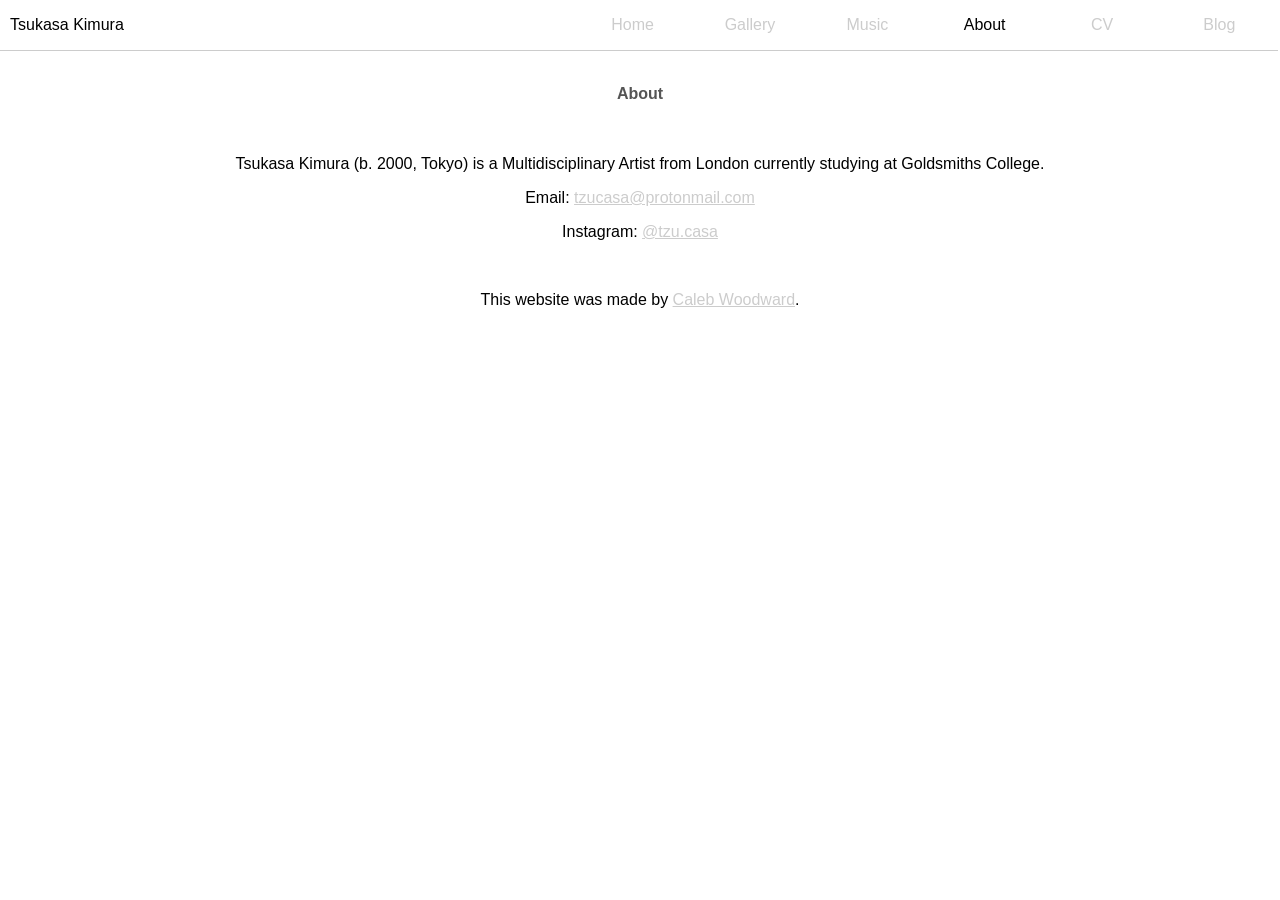
==== about.html @ 7b2ca41e "add everything" ====
<html>

  <head>
    <meta name="viewport" content="width=device-width, initial-scale=1.0">
    <link rel="stylesheet" href="stylesheet.css">
    <title>Tsukasa Kimura</title>
  </head>

  <body>

    <div class="page">

      <div class="header">

        <div class="title">
          <p>Tsukasa Kimura</p>
        </div>

        <div class="pages">
          <a href=index.html ><p>Home</p></a>
          <a href=gallery.html><p>Gallery</p></a>
          <a href=music.html ><p>Music</p></a>
          <a href=about.html  id="here"><p>About</p></a>
          <a href=cv.html><p>CV</p></a>
          <a href=blog.html><p>Blog</p></a>
        </div>

      </div>

      <div class="content">


        <p style="color:#fff;">.</p>
        <div class="container">
          <b style="color:#555;">About</b>
          <br><br><br>

          <p>Tsukasa Kimura (b. 2000, Tokyo) is a Multidisciplinary Artist from London currently studying at Goldsmiths College.</p>
          <p>Email: <a href="mailto:tzucasa@protonmail.com">tzucasa@protonmail.com</a></p>
          <p>Instagram: <a href="https://www.instagram.com/tzu.casa/">@tzu.casa</a></p>
          <br>
          <p>This website was made by <a href="https://caleb-woodward.net">Caleb Woodward</a>.</p>






        </div>



      </div>

    </div>

  </body>

</html>
---- stylesheet.css ----
html, body {
    margin: 0;
    height: 100%;
}

.page{
  margin:auto;
  width:auto;
	padding:0;
	text-align:left;
	background:#fff;
  font-family:sans-serif;
}

.header{
  width:100%;
  margin:auto;
}

.header a{
  text-decoration:none;
  color: #ccc;

}

#here{
  text-decoration:none;
  color: #000;
}

.header a:hover{

  color: #000;

}

.title{
  float: left;
  width: 45%;
  border-bottom-style: solid;
  border-bottom-width: 1px;
  background-color: white;
  border-bottom-color: #ccc;

}
.title p{
  margin-left:10px;


}

.pages{
  float: left;
  margin-left: -2px;
  width:  55%;
  display:grid;
  grid-template-columns: 1fr 1fr 1fr 1fr 1fr 1fr;
  text-align:center;
  border-bottom-style: solid;
  border-bottom-width: 1px;
  border-bottom-color: #ccc;


  background-color: white;

}


.content #Landing{
  object-fit: cover;
}

.musicTable {
  float:left;
  margin-left:10%;
  width:80%;
  display:grid;
  grid-template-columns:1fr 1fr 1fr;
  text-align:center;

}

a{
  text-decoration-color: #ccc;
  color:#ccc;
}

.container{
  text-align:center;
  margin-left: 10%;
  width:80%;

}

#infobox{
  display:grid;
  grid-template-columns: 1fr 1fr 1fr;
  text-align: center;
  border-bottom-style: dashed;
  border-bottom-width: 1px;

}

#blogbox{
  text-align: left;
  text-indent: 10%;
  margin-left: 10%;
  width:80%;
}

#gallery{

  display:grid;
  grid-template-columns:1fr 1fr 1fr;

}
#gallery img{

  margin-bottom: 20%;

}

@media screen and (max-width: 700px) {
  .title, .pages {
    width: 100%; /* The width is 100%, when the viewport is 700px or smaller */
  }


  .title{
    text-align:center;
    border-bottom-style: dashed;
    border-bottom-color: #ccc;
  }

  .musicTable {
    display:grid;
    grid-template-columns:1fr 1fr;
  }

  #blogbox{

    margin-left: 0%;
    width:100%;
  }

  


}
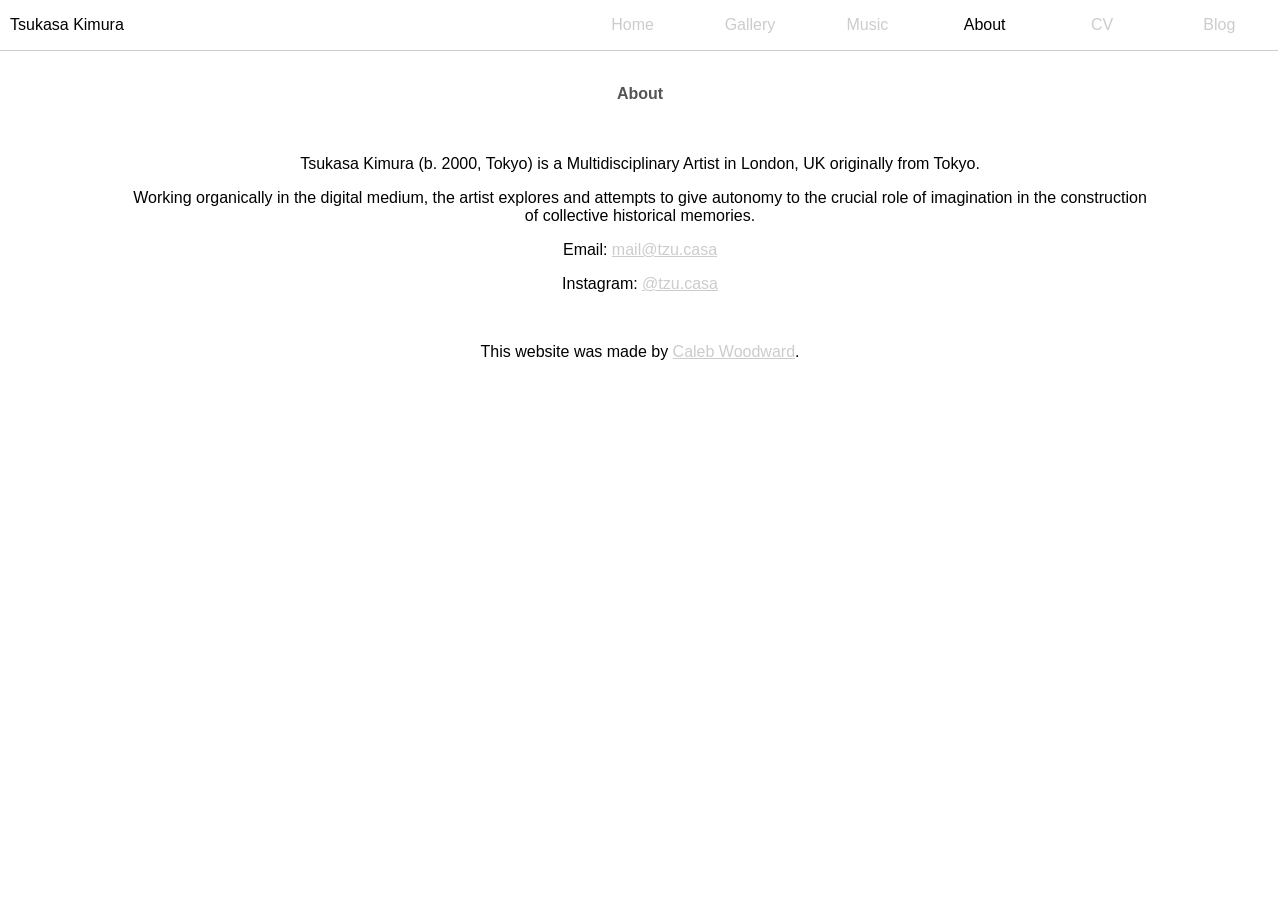
==== commit c6c3084d: "Content Change, New Blog Entry" ====
--- a/about.html
+++ b/about.html
@@ -35,8 +35,10 @@
           <b style="color:#555;">About</b>
           <br><br><br>
 
-          <p>Tsukasa Kimura (b. 2000, Tokyo) is a Multidisciplinary Artist from London currently studying at Goldsmiths College.</p>
-          <p>Email: <a href="mailto:tzucasa@protonmail.com">tzucasa@protonmail.com</a></p>
+          <p>Tsukasa Kimura (b. 2000, Tokyo) is a Multidisciplinary Artist in London, UK originally from Tokyo.</p>
+          <p>Working organically in the digital medium, the artist explores and attempts to give autonomy to the crucial role of imagination in the construction of collective historical memories.</p>
+          <p>
+          <p>Email: <a href="mailto:mail@tzu.casa">mail@tzu.casa</a></p>
           <p>Instagram: <a href="https://www.instagram.com/tzu.casa/">@tzu.casa</a></p>
           <br>
           <p>This website was made by <a href="https://caleb-woodward.net">Caleb Woodward</a>.</p>
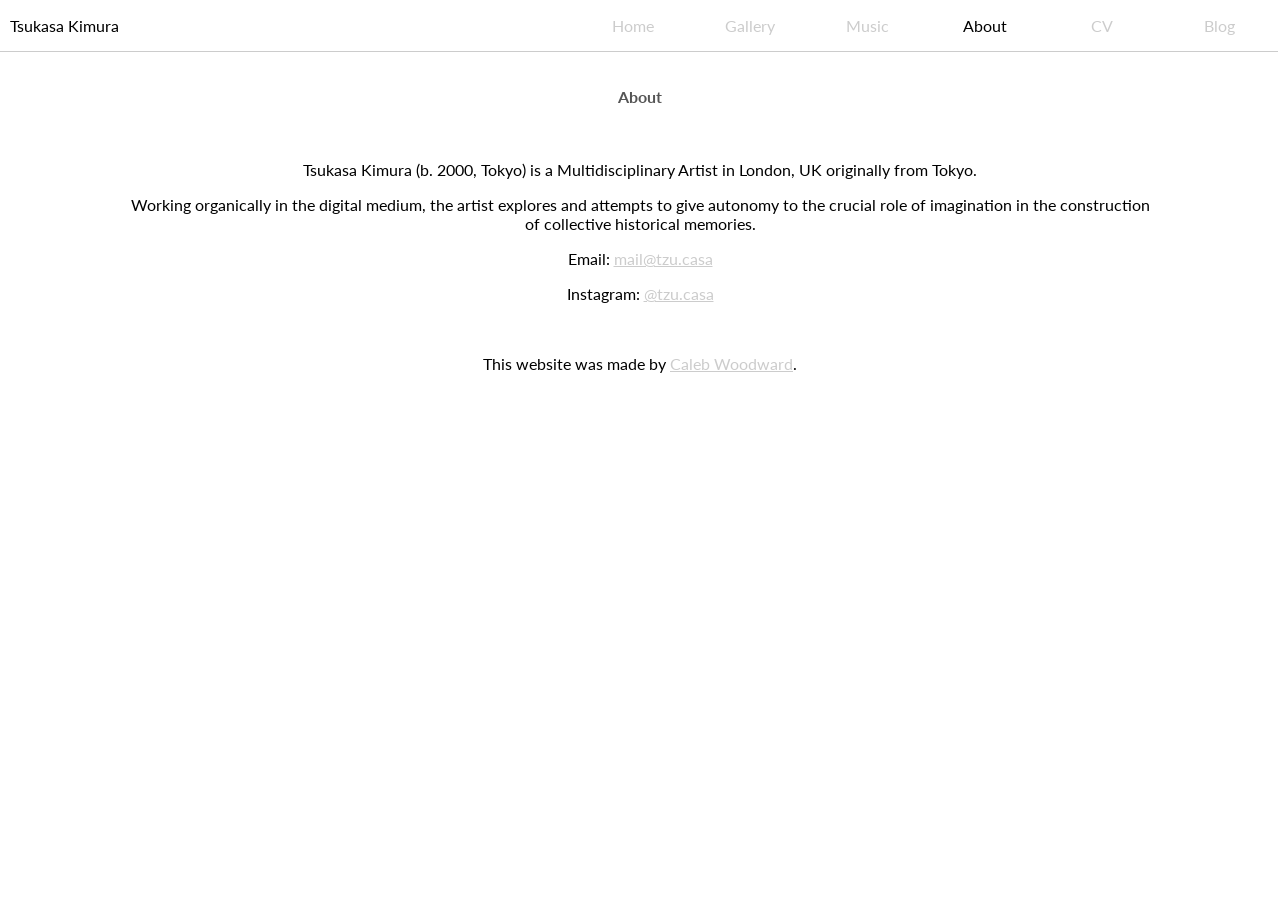
==== commit 3dacab92: "Font change" ====
--- a/about.html
+++ b/about.html
@@ -2,6 +2,9 @@
 
   <head>
     <meta name="viewport" content="width=device-width, initial-scale=1.0">
+    <link rel="preconnect" href="https://fonts.googleapis.com">
+<link rel="preconnect" href="https://fonts.gstatic.com" crossorigin>
+<link href="https://fonts.googleapis.com/css2?family=Lato&display=swap" rel="stylesheet">
     <link rel="stylesheet" href="stylesheet.css">
     <title>Tsukasa Kimura</title>
   </head>
--- a/stylesheet.css
+++ b/stylesheet.css
@@ -9,7 +9,7 @@
 	padding:0;
 	text-align:left;
 	background:#fff;
-  font-family:sans-serif;
+  font-family: 'Lato', sans-serif;
 }
 
 .header{
@@ -143,7 +143,7 @@
     width:100%;
   }
 
-  
+
 
 
 }
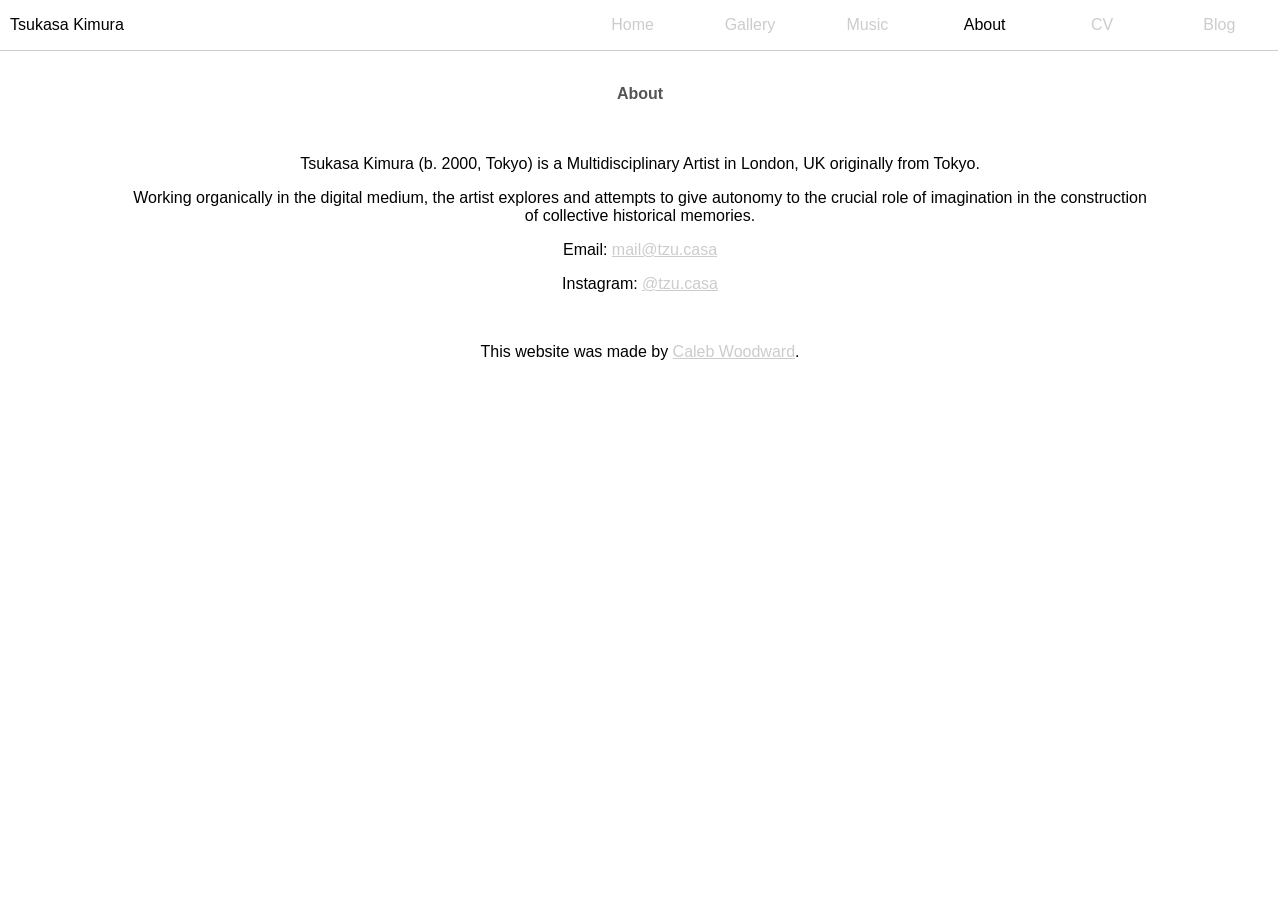
==== commit 99e22a06: "Font change" ====
--- a/about.html
+++ b/about.html
@@ -2,9 +2,6 @@
 
   <head>
     <meta name="viewport" content="width=device-width, initial-scale=1.0">
-    <link rel="preconnect" href="https://fonts.googleapis.com">
-<link rel="preconnect" href="https://fonts.gstatic.com" crossorigin>
-<link href="https://fonts.googleapis.com/css2?family=Lato&display=swap" rel="stylesheet">
     <link rel="stylesheet" href="stylesheet.css">
     <title>Tsukasa Kimura</title>
   </head>
--- a/stylesheet.css
+++ b/stylesheet.css
@@ -1,3 +1,8 @@
+@font-face {
+  src: url(fonts/Lato-Regular.ttf);
+  font-family: Lato;
+}
+
 html, body {
     margin: 0;
     height: 100%;
